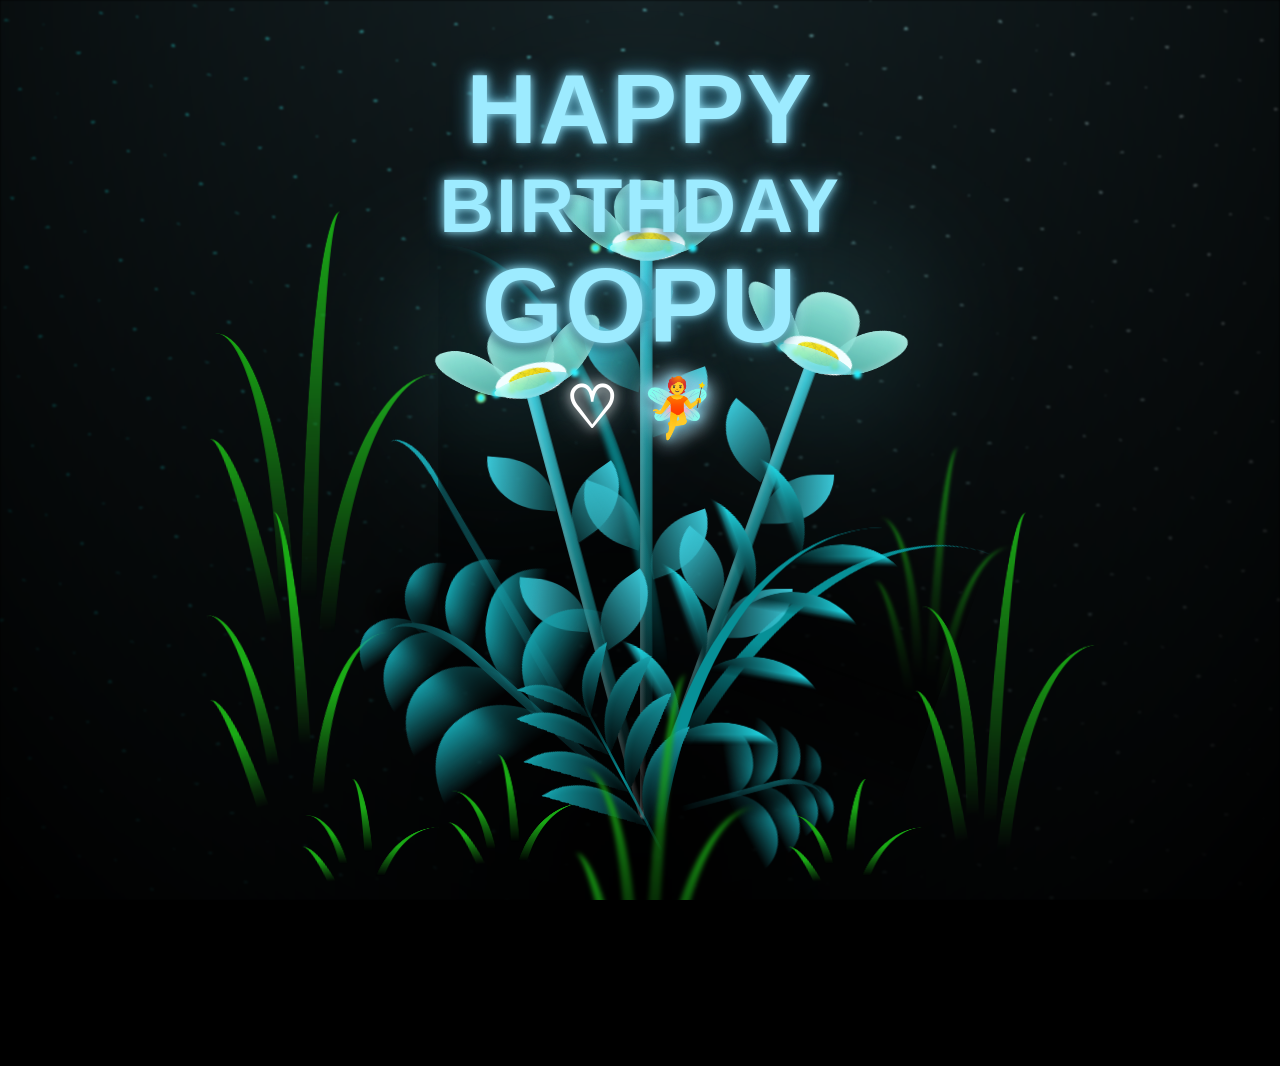
==== index.html @ df7bc4e9 "Rename index_flower_then_text_with_music.html to index.html" ====
<!DOCTYPE html>
<html lang="en" >
<head>
  <meta charset="UTF-8">
  <title>CSS Blossoming Flowers | @code_zenith.ai</title>
  <link rel="stylesheet" href="./style.css">

<style>
html,body{margin:0;width:100%;height:100%;overflow:hidden;}
body{overscroll-behavior:none;}
.birthday-message{position:absolute;top:7vh;left:0;z-index:20;width:100%;text-align:center;pointer-events:none;font-family:Arial,Helvetica,sans-serif;font-weight:900;letter-spacing:2px;color:#9DEBFF;text-shadow:0 0 8px rgba(157,235,255,.95),0 0 20px rgba(90,210,255,.72),0 4px 12px rgba(0,0,0,.9)}
.birthday-line{margin:0;line-height:.95;opacity:0;position:relative;top:0;will-change:transform,top;}
.birthday-line.happy{font-size:clamp(48px,15vw,98px);transform:translateX(-120vw);animation:happyFromLeft 2.8s cubic-bezier(.25,.7,.25,1) 9s forwards,softWave 5.2s ease-in-out 12s infinite}
.birthday-line.bday{font-size:clamp(36px,11.5vw,76px);margin-top:14px;transform:translateX(120vw);animation:bdayFromRight 2.8s cubic-bezier(.25,.7,.25,1) 9.7s forwards,softWave 5.5s ease-in-out 12.7s infinite}
.birthday-line.gopu{font-size:clamp(50px,16vw,105px);margin-top:14px;transform:translateY(-120vh);animation:gopuFromTop 2.9s cubic-bezier(.25,.7,.25,1) 10.4s forwards,softWave 5s ease-in-out 13.4s infinite}
.birthday-icons{margin-top:18px;display:flex;justify-content:center;align-items:center;gap:22px;font-size:clamp(34px,10vw,58px);opacity:0;animation:iconsIn 1.5s ease-out 13.4s forwards}
.birthday-heart{color:#fff;font-family:Arial,sans-serif;text-shadow:0 0 12px #fff,0 0 28px rgba(210,240,255,.9);animation:gentleFloat 2.5s ease-in-out 3.7s infinite}
.birthday-fairy{filter:drop-shadow(0 0 9px rgba(220,245,255,.9));animation:gentleFloat 2.8s ease-in-out 3.8s infinite reverse}
@keyframes happyFromLeft{0%{opacity:0;transform:translateX(-120vw)}100%{opacity:1;transform:translateX(0)}}
@keyframes bdayFromRight{0%{opacity:0;transform:translateX(120vw)}100%{opacity:1;transform:translateX(0)}}
@keyframes gopuFromTop{0%{opacity:0;transform:translateY(-120vh)}100%{opacity:1;transform:translateY(0)}}
@keyframes iconsIn{0%{opacity:0;transform:translateY(12px)}100%{opacity:1;transform:translateY(0)}}
@keyframes gentleFloat{0%,100%{transform:translateY(0)}50%{transform:translateY(-5px)}}
@keyframes softWave{0%,100%{top:0;transform:translateY(0) rotate(0deg)}25%{top:-2px;transform:translateY(-2px) rotate(-0.4deg)}50%{top:0;transform:translateY(1px) rotate(0.4deg)}75%{top:2px;transform:translateY(-1px) rotate(-0.25deg)}}
@media(max-height:700px){.birthday-message{top:4vh}}
</style>

</head>
<body class="not-loaded">

  <!-- Background music -->
  <audio id="bgMusic" src="./song.mp3" preload="auto"></audio>

  <!-- Animated birthday message -->
  <div class="birthday-message" aria-label="Happy Birthday Gopu">
    <div class="birthday-line happy">HAPPY</div>
    <div class="birthday-line bday">BIRTHDAY</div>
    <div class="birthday-line gopu">GOPU</div>
    <div class="birthday-icons">
      <span class="birthday-heart">♡</span>
      <span class="birthday-fairy">🧚</span>
    </div>
  </div>

  <div class="night"></div>
  <div class="flowers">
    <div class="flower flower--1">
      <div class="flower__leafs flower__leafs--1">
        <div class="flower__leaf flower__leaf--1"></div>
        <div class="flower__leaf flower__leaf--2"></div>
        <div class="flower__leaf flower__leaf--3"></div>
        <div class="flower__leaf flower__leaf--4"></div>
        <div class="flower__white-circle"></div>

        <div class="flower__light flower__light--1"></div>
        <div class="flower__light flower__light--2"></div>
        <div class="flower__light flower__light--3"></div>
        <div class="flower__light flower__light--4"></div>
        <div class="flower__light flower__light--5"></div>
        <div class="flower__light flower__light--6"></div>
        <div class="flower__light flower__light--7"></div>
        <div class="flower__light flower__light--8"></div>

      </div>
      <div class="flower__line">
        <div class="flower__line__leaf flower__line__leaf--1"></div>
        <div class="flower__line__leaf flower__line__leaf--2"></div>
        <div class="flower__line__leaf flower__line__leaf--3"></div>
        <div class="flower__line__leaf flower__line__leaf--4"></div>
        <div class="flower__line__leaf flower__line__leaf--5"></div>
        <div class="flower__line__leaf flower__line__leaf--6"></div>
      </div>
    </div>

    <div class="flower flower--2">
      <div class="flower__leafs flower__leafs--2">
        <div class="flower__leaf flower__leaf--1"></div>
        <div class="flower__leaf flower__leaf--2"></div>
        <div class="flower__leaf flower__leaf--3"></div>
        <div class="flower__leaf flower__leaf--4"></div>
        <div class="flower__white-circle"></div>

        <div class="flower__light flower__light--1"></div>
        <div class="flower__light flower__light--2"></div>
        <div class="flower__light flower__light--3"></div>
        <div class="flower__light flower__light--4"></div>
        <div class="flower__light flower__light--5"></div>
        <div class="flower__light flower__light--6"></div>
        <div class="flower__light flower__light--7"></div>
        <div class="flower__light flower__light--8"></div>

      </div>
      <div class="flower__line">
        <div class="flower__line__leaf flower__line__leaf--1"></div>
        <div class="flower__line__leaf flower__line__leaf--2"></div>
        <div class="flower__line__leaf flower__line__leaf--3"></div>
        <div class="flower__line__leaf flower__line__leaf--4"></div>
      </div>
    </div>

    <div class="flower flower--3">
      <div class="flower__leafs flower__leafs--3">
        <div class="flower__leaf flower__leaf--1"></div>
        <div class="flower__leaf flower__leaf--2"></div>
        <div class="flower__leaf flower__leaf--3"></div>
        <div class="flower__leaf flower__leaf--4"></div>
        <div class="flower__white-circle"></div>

        <div class="flower__light flower__light--1"></div>
        <div class="flower__light flower__light--2"></div>
        <div class="flower__light flower__light--3"></div>
        <div class="flower__light flower__light--4"></div>
        <div class="flower__light flower__light--5"></div>
        <div class="flower__light flower__light--6"></div>
        <div class="flower__light flower__light--7"></div>
        <div class="flower__light flower__light--8"></div>

      </div>
      <div class="flower__line">
        <div class="flower__line__leaf flower__line__leaf--1"></div>
        <div class="flower__line__leaf flower__line__leaf--2"></div>
        <div class="flower__line__leaf flower__line__leaf--3"></div>
        <div class="flower__line__leaf flower__line__leaf--4"></div>
      </div>
    </div>

    <div class="grow-ans" style="--d:1.2s">
      <div class="flower__g-long">
        <div class="flower__g-long__top"></div>
        <div class="flower__g-long__bottom"></div>
      </div>
    </div>

    <div class="growing-grass">
      <div class="flower__grass flower__grass--1">
        <div class="flower__grass--top"></div>
        <div class="flower__grass--bottom"></div>
        <div class="flower__grass__leaf flower__grass__leaf--1"></div>
        <div class="flower__grass__leaf flower__grass__leaf--2"></div>
        <div class="flower__grass__leaf flower__grass__leaf--3"></div>
        <div class="flower__grass__leaf flower__grass__leaf--4"></div>
        <div class="flower__grass__leaf flower__grass__leaf--5"></div>
        <div class="flower__grass__leaf flower__grass__leaf--6"></div>
        <div class="flower__grass__leaf flower__grass__leaf--7"></div>
        <div class="flower__grass__leaf flower__grass__leaf--8"></div>
        <div class="flower__grass__overlay"></div>
      </div>
    </div>

    <div class="growing-grass">
      <div class="flower__grass flower__grass--2">
        <div class="flower__grass--top"></div>
        <div class="flower__grass--bottom"></div>
        <div class="flower__grass__leaf flower__grass__leaf--1"></div>
        <div class="flower__grass__leaf flower__grass__leaf--2"></div>
        <div class="flower__grass__leaf flower__grass__leaf--3"></div>
        <div class="flower__grass__leaf flower__grass__leaf--4"></div>
        <div class="flower__grass__leaf flower__grass__leaf--5"></div>
        <div class="flower__grass__leaf flower__grass__leaf--6"></div>
        <div class="flower__grass__leaf flower__grass__leaf--7"></div>
        <div class="flower__grass__leaf flower__grass__leaf--8"></div>
        <div class="flower__grass__overlay"></div>
      </div>
    </div>

    <div class="grow-ans" style="--d:2.4s">
      <div class="flower__g-right flower__g-right--1">
        <div class="leaf"></div>
      </div>
    </div>

    <div class="grow-ans" style="--d:2.8s">
      <div class="flower__g-right flower__g-right--2">
        <div class="leaf"></div>
      </div>
    </div>

    <div class="grow-ans" style="--d:2.8s">
      <div class="flower__g-front">
        <div class="flower__g-front__leaf-wrapper flower__g-front__leaf-wrapper--1">
          <div class="flower__g-front__leaf"></div>
        </div>
        <div class="flower__g-front__leaf-wrapper flower__g-front__leaf-wrapper--2">
          <div class="flower__g-front__leaf"></div>
        </div>
        <div class="flower__g-front__leaf-wrapper flower__g-front__leaf-wrapper--3">
          <div class="flower__g-front__leaf"></div>
        </div>
        <div class="flower__g-front__leaf-wrapper flower__g-front__leaf-wrapper--4">
          <div class="flower__g-front__leaf"></div>
        </div>
        <div class="flower__g-front__leaf-wrapper flower__g-front__leaf-wrapper--5">
          <div class="flower__g-front__leaf"></div>
        </div>
        <div class="flower__g-front__leaf-wrapper flower__g-front__leaf-wrapper--6">
          <div class="flower__g-front__leaf"></div>
        </div>
        <div class="flower__g-front__leaf-wrapper flower__g-front__leaf-wrapper--7">
          <div class="flower__g-front__leaf"></div>
        </div>
        <div class="flower__g-front__leaf-wrapper flower__g-front__leaf-wrapper--8">
          <div class="flower__g-front__leaf"></div>
        </div>
        <div class="flower__g-front__line"></div>
      </div>
    </div>

    <div class="grow-ans" style="--d:3.2s">
      <div class="flower__g-fr">
        <div class="leaf"></div>
        <div class="flower__g-fr__leaf flower__g-fr__leaf--1"></div>
        <div class="flower__g-fr__leaf flower__g-fr__leaf--2"></div>
        <div class="flower__g-fr__leaf flower__g-fr__leaf--3"></div>
        <div class="flower__g-fr__leaf flower__g-fr__leaf--4"></div>
        <div class="flower__g-fr__leaf flower__g-fr__leaf--5"></div>
        <div class="flower__g-fr__leaf flower__g-fr__leaf--6"></div>
        <div class="flower__g-fr__leaf flower__g-fr__leaf--7"></div>
        <div class="flower__g-fr__leaf flower__g-fr__leaf--8"></div>
      </div>
    </div>

    <div class="long-g long-g--0">
      <div class="grow-ans" style="--d:3s">
        <div class="leaf leaf--0"></div>
      </div>
      <div class="grow-ans" style="--d:2.2s">
        <div class="leaf leaf--1"></div>
      </div>
      <div class="grow-ans" style="--d:3.4s">
        <div class="leaf leaf--2"></div>
      </div>
      <div class="grow-ans" style="--d:3.6s">
        <div class="leaf leaf--3"></div>
      </div>
    </div>

    <div class="long-g long-g--1">
      <div class="grow-ans" style="--d:3.6s">
        <div class="leaf leaf--0"></div>
      </div>
      <div class="grow-ans" style="--d:3.8s">
        <div class="leaf leaf--1"></div>
      </div>
      <div class="grow-ans" style="--d:4s">
        <div class="leaf leaf--2"></div>
      </div>
      <div class="grow-ans" style="--d:4.2s">
        <div class="leaf leaf--3"></div>
      </div>
    </div>

    <div class="long-g long-g--2">
      <div class="grow-ans" style="--d:4s">
        <div class="leaf leaf--0"></div>
      </div>
      <div class="grow-ans" style="--d:4.2s">
        <div class="leaf leaf--1"></div>
      </div>
      <div class="grow-ans" style="--d:4.4s">
        <div class="leaf leaf--2"></div>
      </div>
      <div class="grow-ans" style="--d:4.6s">
        <div class="leaf leaf--3"></div>
      </div>
    </div>

    <div class="long-g long-g--3">
      <div class="grow-ans" style="--d:4s">
        <div class="leaf leaf--0"></div>
      </div>
      <div class="grow-ans" style="--d:4.2s">
        <div class="leaf leaf--1"></div>
      </div>
      <div class="grow-ans" style="--d:3s">
        <div class="leaf leaf--2"></div>
      </div>
      <div class="grow-ans" style="--d:3.6s">
        <div class="leaf leaf--3"></div>
      </div>
    </div>

    <div class="long-g long-g--4">
      <div class="grow-ans" style="--d:4s">
        <div class="leaf leaf--0"></div>
      </div>
      <div class="grow-ans" style="--d:4.2s">
        <div class="leaf leaf--1"></div>
      </div>
      <div class="grow-ans" style="--d:3s">
        <div class="leaf leaf--2"></div>
      </div>
      <div class="grow-ans" style="--d:3.6s">
        <div class="leaf leaf--3"></div>
      </div>
    </div>

    <div class="long-g long-g--5">
      <div class="grow-ans" style="--d:4s">
        <div class="leaf leaf--0"></div>
      </div>
      <div class="grow-ans" style="--d:4.2s">
        <div class="leaf leaf--1"></div>
      </div>
      <div class="grow-ans" style="--d:3s">
        <div class="leaf leaf--2"></div>
      </div>
      <div class="grow-ans" style="--d:3.6s">
        <div class="leaf leaf--3"></div>
      </div>
    </div>

    <div class="long-g long-g--6">
      <div class="grow-ans" style="--d:4.2s">
        <div class="leaf leaf--0"></div>
      </div>
      <div class="grow-ans" style="--d:4.4s">
        <div class="leaf leaf--1"></div>
      </div>
      <div class="grow-ans" style="--d:4.6s">
        <div class="leaf leaf--2"></div>
      </div>
      <div class="grow-ans" style="--d:4.8s">
        <div class="leaf leaf--3"></div>
      </div>
    </div>

    <div class="long-g long-g--7">
      <div class="grow-ans" style="--d:3s">
        <div class="leaf leaf--0"></div>
      </div>
      <div class="grow-ans" style="--d:3.2s">
        <div class="leaf leaf--1"></div>
      </div>
      <div class="grow-ans" style="--d:3.5s">
        <div class="leaf leaf--2"></div>
      </div>
      <div class="grow-ans" style="--d:3.6s">
        <div class="leaf leaf--3"></div>
      </div>
    </div>
  </div>
  <script>
    // Start the song when the visitor first interacts with the page.
    // This works around browser autoplay restrictions.
    const bgMusic = document.getElementById("bgMusic");

    function startMusic() {
      bgMusic.play().catch(() => {});
      document.removeEventListener("click", startMusic);
      document.removeEventListener("touchstart", startMusic);
    }

    document.addEventListener("click", startMusic, { once: true });
    document.addEventListener("touchstart", startMusic, { once: true });
  </script>

  <script src="./script.js"></script>
</body>
</html>
---- style.css ----
*,
*::after,
*::before {
  padding: 0;
  margin: 0;
  box-sizing: border-box;
} 

:root {
  --dark-color: #000;
}

body {
  display: flex;
  align-items: flex-end;
  justify-content: center;
  min-height: 100vh;
  background-color: var(--dark-color);
  overflow: hidden;
  perspective: 1000px;
}

.night {
  position: fixed;
  left: 50%;
  top: 0;
  transform: translateX(-50%);
  width: 100%;
  height: 100%;
  filter: blur(0.1vmin);
  background-image: radial-gradient(ellipse at top, transparent 0%, var(--dark-color)), radial-gradient(ellipse at bottom, var(--dark-color), rgba(145, 233, 255, 0.2)), repeating-linear-gradient(220deg, black 0px, black 19px, transparent 19px, transparent 22px), repeating-linear-gradient(189deg, black 0px, black 19px, transparent 19px, transparent 22px), repeating-linear-gradient(148deg, black 0px, black 19px, transparent 19px, transparent 22px), linear-gradient(90deg, #00fffa, #f0f0f0);
}

.flowers {
  position: relative;
  transform: scale(0.9);
}

.flower {
  position: absolute;
  bottom: 10vmin;
  transform-origin: bottom center;
  z-index: 10;
  --fl-speed: 0.8s;
}
.flower--1 {
  animation: moving-flower-1 4s linear infinite;
}
.flower--1 .flower__line {
  height: 70vmin;
  animation-delay: 0.3s;
}
.flower--1 .flower__line__leaf--1 {
  animation: blooming-leaf-right var(--fl-speed) 1.6s backwards;
}
.flower--1 .flower__line__leaf--2 {
  animation: blooming-leaf-right var(--fl-speed) 1.4s backwards;
}
.flower--1 .flower__line__leaf--3 {
  animation: blooming-leaf-left var(--fl-speed) 1.2s backwards;
}
.flower--1 .flower__line__leaf--4 {
  animation: blooming-leaf-left var(--fl-speed) 1s backwards;
}
.flower--1 .flower__line__leaf--5 {
  animation: blooming-leaf-right var(--fl-speed) 1.8s backwards;
}
.flower--1 .flower__line__leaf--6 {
  animation: blooming-leaf-left var(--fl-speed) 2s backwards;
}
.flower--2 {
  left: 50%;
  transform: rotate(20deg);
  animation: moving-flower-2 4s linear infinite;
}
.flower--2 .flower__line {
  height: 60vmin;
  animation-delay: 0.6s;
}
.flower--2 .flower__line__leaf--1 {
  animation: blooming-leaf-right var(--fl-speed) 1.9s backwards;
}
.flower--2 .flower__line__leaf--2 {
  animation: blooming-leaf-right var(--fl-speed) 1.7s backwards;
}
.flower--2 .flower__line__leaf--3 {
  animation: blooming-leaf-left var(--fl-speed) 1.5s backwards;
}
.flower--2 .flower__line__leaf--4 {
  animation: blooming-leaf-left var(--fl-speed) 1.3s backwards;
}
.flower--3 {
  left: 50%;
  transform: rotate(-15deg);
  animation: moving-flower-3 4s linear infinite;
}
.flower--3 .flower__line {
  animation-delay: 0.9s;
}
.flower--3 .flower__line__leaf--1 {
  animation: blooming-leaf-right var(--fl-speed) 2.5s backwards;
}
.flower--3 .flower__line__leaf--2 {
  animation: blooming-leaf-right var(--fl-speed) 2.3s backwards;
}
.flower--3 .flower__line__leaf--3 {
  animation: blooming-leaf-left var(--fl-speed) 2.1s backwards;
}
.flower--3 .flower__line__leaf--4 {
  animation: blooming-leaf-left var(--fl-speed) 1.9s backwards;
}
.flower__leafs {
  position: relative;
  animation: blooming-flower 2s backwards;
}
.flower__leafs--1 {
  animation-delay: 1.1s;
}
.flower__leafs--2 {
  animation-delay: 1.4s;
}
.flower__leafs--3 {
  animation-delay: 1.7s;
}
.flower__leafs::after {
  content: "";
  position: absolute;
  left: 0;
  top: 0;
  transform: translate(-50%, -100%);
  width: 8vmin;
  height: 8vmin;
  background-color: #6bf0ff;
  filter: blur(10vmin);
}
.flower__leaf {
  position: absolute;
  bottom: 0;
  left: 50%;
  width: 8vmin;
  height: 11vmin;
  border-radius: 51% 49% 47% 53%/44% 45% 55% 69%;
  background-color: #a7ffee;
  background-image: linear-gradient(to top, #54b8aa, #a7ffee);
  transform-origin: bottom center;
  opacity: 0.9;
  box-shadow: inset 0 0 2vmin rgba(255, 255, 255, 0.5);
}
.flower__leaf--1 {
  transform: translate(-10%, 1%) rotateY(40deg) rotateX(-50deg);
}
.flower__leaf--2 {
  transform: translate(-50%, -4%) rotateX(40deg);
}
.flower__leaf--3 {
  transform: translate(-90%, 0%) rotateY(45deg) rotateX(50deg);
}
.flower__leaf--4 {
  width: 8vmin;
  height: 8vmin;
  transform-origin: bottom left;
  border-radius: 4vmin 10vmin 4vmin 4vmin;
  transform: translate(0%, 18%) rotateX(70deg) rotate(-43deg);
  background-image: linear-gradient(to top, #39c6d6, #a7ffee);
  z-index: 1;
  opacity: 0.8;
}
.flower__white-circle {
  position: absolute;
  left: -3.5vmin;
  top: -3vmin;
  width: 9vmin;
  height: 4vmin;
  border-radius: 50%;
  background-color: #fff;
}
.flower__white-circle::after {
  content: "";
  position: absolute;
  left: 50%;
  top: 45%;
  transform: translate(-50%, -50%);
  width: 60%;
  height: 60%;
  border-radius: inherit;
  background-image: repeating-linear-gradient(135deg, rgba(0, 0, 0, 0.03) 0px, rgba(0, 0, 0, 0.03) 1px, transparent 1px, transparent 12px), repeating-linear-gradient(45deg, rgba(0, 0, 0, 0.03) 0px, rgba(0, 0, 0, 0.03) 1px, transparent 1px, transparent 12px), repeating-linear-gradient(67.5deg, rgba(0, 0, 0, 0.03) 0px, rgba(0, 0, 0, 0.03) 1px, transparent 1px, transparent 12px), repeating-linear-gradient(135deg, rgba(0, 0, 0, 0.03) 0px, rgba(0, 0, 0, 0.03) 1px, transparent 1px, transparent 12px), repeating-linear-gradient(45deg, rgba(0, 0, 0, 0.03) 0px, rgba(0, 0, 0, 0.03) 1px, transparent 1px, transparent 12px), repeating-linear-gradient(112.5deg, rgba(0, 0, 0, 0.03) 0px, rgba(0, 0, 0, 0.03) 1px, transparent 1px, transparent 12px), repeating-linear-gradient(112.5deg, rgba(0, 0, 0, 0.03) 0px, rgba(0, 0, 0, 0.03) 1px, transparent 1px, transparent 12px), repeating-linear-gradient(45deg, rgba(0, 0, 0, 0.03) 0px, rgba(0, 0, 0, 0.03) 1px, transparent 1px, transparent 12px), repeating-linear-gradient(22.5deg, rgba(0, 0, 0, 0.03) 0px, rgba(0, 0, 0, 0.03) 1px, transparent 1px, transparent 12px), repeating-linear-gradient(45deg, rgba(0, 0, 0, 0.03) 0px, rgba(0, 0, 0, 0.03) 1px, transparent 1px, transparent 12px), repeating-linear-gradient(22.5deg, rgba(0, 0, 0, 0.03) 0px, rgba(0, 0, 0, 0.03) 1px, transparent 1px, transparent 12px), repeating-linear-gradient(135deg, rgba(0, 0, 0, 0.03) 0px, rgba(0, 0, 0, 0.03) 1px, transparent 1px, transparent 12px), repeating-linear-gradient(157.5deg, rgba(0, 0, 0, 0.03) 0px, rgba(0, 0, 0, 0.03) 1px, transparent 1px, transparent 12px), repeating-linear-gradient(67.5deg, rgba(0, 0, 0, 0.03) 0px, rgba(0, 0, 0, 0.03) 1px, transparent 1px, transparent 12px), repeating-linear-gradient(67.5deg, rgba(0, 0, 0, 0.03) 0px, rgba(0, 0, 0, 0.03) 1px, transparent 1px, transparent 12px), linear-gradient(90deg, #ffeb12, #ffce00);
}
.flower__line {
  height: 55vmin;
  width: 1.5vmin;
  background-image: linear-gradient(to left, rgba(0, 0, 0, 0.2), transparent, rgba(255, 255, 255, 0.2)), linear-gradient(to top, transparent 10%, #14757a, #39c6d6);
  box-shadow: inset 0 0 2px rgba(0, 0, 0, 0.5);
  animation: grow-flower-tree 4s backwards;
}
.flower__line__leaf {
  --w: 7vmin;
  --h: calc(var(--w) + 2vmin);
  position: absolute;
  top: 20%;
  left: 90%;
  width: var(--w);
  height: var(--h);
  border-top-right-radius: var(--h);
  border-bottom-left-radius: var(--h);
  background-image: linear-gradient(to top, rgba(20, 117, 122, 0.4), #39c6d6);
}
.flower__line__leaf--1 {
  transform: rotate(70deg) rotateY(30deg);
}
.flower__line__leaf--2 {
  top: 45%;
  transform: rotate(70deg) rotateY(30deg);
}
.flower__line__leaf--3, .flower__line__leaf--4, .flower__line__leaf--6 {
  border-top-right-radius: 0;
  border-bottom-left-radius: 0;
  border-top-left-radius: var(--h);
  border-bottom-right-radius: var(--h);
  left: -460%;
  top: 12%;
  transform: rotate(-70deg) rotateY(30deg);
}
.flower__line__leaf--4 {
  top: 40%;
}
.flower__line__leaf--5 {
  top: 0;
  transform-origin: left;
  transform: rotate(70deg) rotateY(30deg) scale(0.6);
}
.flower__line__leaf--6 {
  top: -2%;
  left: -450%;
  transform-origin: right;
  transform: rotate(-70deg) rotateY(30deg) scale(0.6);
}
.flower__light {
  position: absolute;
  bottom: 0vmin;
  width: 1vmin;
  height: 1vmin;
  background-color: #fffb00;
  border-radius: 50%;
  filter: blur(0.2vmin);
  animation: light-ans 4s linear infinite backwards;
}
.flower__light:nth-child(odd) {
  background-color: #23f0ff;
}
.flower__light--1 {
  left: -2vmin;
  animation-delay: 1s;
}
.flower__light--2 {
  left: 3vmin;
  animation-delay: 0.5s;
}
.flower__light--3 {
  left: -6vmin;
  animation-delay: 0.3s;
}
.flower__light--4 {
  left: 6vmin;
  animation-delay: 0.9s;
}
.flower__light--5 {
  left: -1vmin;
  animation-delay: 1.5s;
}
.flower__light--6 {
  left: -4vmin;
  animation-delay: 3s;
}
.flower__light--7 {
  left: 3vmin;
  animation-delay: 2s;
}
.flower__light--8 {
  left: -6vmin;
  animation-delay: 3.5s;
}
.flower__grass {
  --c: #159faa;
  --line-w: 1.5vmin;
  position: absolute;
  bottom: 12vmin;
  left: -7vmin;
  display: flex;
  flex-direction: column;
  align-items: flex-end;
  z-index: 20;
  transform-origin: bottom center;
  transform: rotate(-48deg) rotateY(40deg);
}
.flower__grass--1 {
  animation: moving-grass 2s linear infinite;
}
.flower__grass--2 {
  left: 2vmin;
  bottom: 10vmin;
  transform: scale(0.5) rotate(75deg) rotateX(10deg) rotateY(-200deg);
  opacity: 0.8;
  z-index: 0;
  animation: moving-grass--2 1.5s linear infinite;
}
.flower__grass--top {
  width: 7vmin;
  height: 10vmin;
  border-top-right-radius: 100%;
  border-right: var(--line-w) solid var(--c);
  transform-origin: bottom center;
  transform: rotate(-2deg);
}
.flower__grass--bottom {
  margin-top: -2px;
  width: var(--line-w);
  height: 25vmin;
  background-image: linear-gradient(to top, transparent, var(--c));
}
.flower__grass__leaf {
  --size: 10vmin;
  position: absolute;
  width: calc(var(--size) * 2.1);
  height: var(--size);
  border-top-left-radius: var(--size);
  border-top-right-radius: var(--size);
  background-image: linear-gradient(to top, transparent, transparent 30%, var(--c));
  z-index: 100;
}
.flower__grass__leaf--1 {
  top: -6%;
  left: 30%;
  --size: 6vmin;
  transform: rotate(-20deg);
  animation: growing-grass-ans--1 2s 2.6s backwards;
}
@keyframes growing-grass-ans--1 {
  0% {
    transform-origin: bottom left;
    transform: rotate(-20deg) scale(0);
  }
}
.flower__grass__leaf--2 {
  top: -5%;
  left: -110%;
  --size: 6vmin;
  transform: rotate(10deg);
  animation: growing-grass-ans--2 2s 2.4s linear backwards;
}
@keyframes growing-grass-ans--2 {
  0% {
    transform-origin: bottom right;
    transform: rotate(10deg) scale(0);
  }
}
.flower__grass__leaf--3 {
  top: 5%;
  left: 60%;
  --size: 8vmin;
  transform: rotate(-18deg) rotateX(-20deg);
  animation: growing-grass-ans--3 2s 2.2s linear backwards;
}
@keyframes growing-grass-ans--3 {
  0% {
    transform-origin: bottom left;
    transform: rotate(-18deg) rotateX(-20deg) scale(0);
  }
}
.flower__grass__leaf--4 {
  top: 6%;
  left: -135%;
  --size: 8vmin;
  transform: rotate(2deg);
  animation: growing-grass-ans--4 2s 2s linear backwards;
}
@keyframes growing-grass-ans--4 {
  0% {
    transform-origin: bottom right;
    transform: rotate(2deg) scale(0);
  }
}
.flower__grass__leaf--5 {
  top: 20%;
  left: 60%;
  --size: 10vmin;
  transform: rotate(-24deg) rotateX(-20deg);
  animation: growing-grass-ans--5 2s 1.8s linear backwards;
}
@keyframes growing-grass-ans--5 {
  0% {
    transform-origin: bottom left;
    transform: rotate(-24deg) rotateX(-20deg) scale(0);
  }
}
.flower__grass__leaf--6 {
  top: 22%;
  left: -180%;
  --size: 10vmin;
  transform: rotate(10deg);
  animation: growing-grass-ans--6 2s 1.6s linear backwards;
}
@keyframes growing-grass-ans--6 {
  0% {
    transform-origin: bottom right;
    transform: rotate(10deg) scale(0);
  }
}
.flower__grass__leaf--7 {
  top: 39%;
  left: 70%;
  --size: 10vmin;
  transform: rotate(-10deg);
  animation: growing-grass-ans--7 2s 1.4s linear backwards;
}
@keyframes growing-grass-ans--7 {
  0% {
    transform-origin: bottom left;
    transform: rotate(-10deg) scale(0);
  }
}
.flower__grass__leaf--8 {
  top: 40%;
  left: -215%;
  --size: 11vmin;
  transform: rotate(10deg);
  animation: growing-grass-ans--8 2s 1.2s linear backwards;
}
@keyframes growing-grass-ans--8 {
  0% {
    transform-origin: bottom right;
    transform: rotate(10deg) scale(0);
  }
}
.flower__grass__overlay {
  position: absolute;
  top: -10%;
  right: 0%;
  width: 100%;
  height: 100%;
  background-color: rgba(0, 0, 0, 0.6);
  filter: blur(1.5vmin);
  z-index: 100;
}
.flower__g-long {
  --w: 2vmin;
  --h: 6vmin;
  --c: #159faa;
  position: absolute;
  bottom: 10vmin;
  left: -3vmin;
  transform-origin: bottom center;
  transform: rotate(-30deg) rotateY(-20deg);
  display: flex;
  flex-direction: column;
  align-items: flex-end;
  animation: flower-g-long-ans 3s linear infinite;
}
@keyframes flower-g-long-ans {
  0%, 100% {
    transform: rotate(-30deg) rotateY(-20deg);
  }
  50% {
    transform: rotate(-32deg) rotateY(-20deg);
  }
}
.flower__g-long__top {
  top: calc(var(--h) * -1);
  width: calc(var(--w) + 1vmin);
  height: var(--h);
  border-top-right-radius: 100%;
  border-right: 0.7vmin solid var(--c);
  transform: translate(-0.7vmin, 1vmin);
}
.flower__g-long__bottom {
  width: var(--w);
  height: 50vmin;
  transform-origin: bottom center;
  background-image: linear-gradient(to top, transparent 30%, var(--c));
  box-shadow: inset 0 0 2px rgba(0, 0, 0, 0.5);
  clip-path: polygon(35% 0, 65% 1%, 100% 100%, 0% 100%);
}
.flower__g-right {
  position: absolute;
  bottom: 6vmin;
  left: -2vmin;
  transform-origin: bottom left;
  transform: rotate(20deg);
}
.flower__g-right .leaf {
  width: 30vmin;
  height: 50vmin;
  border-top-left-radius: 100%;
  border-left: 2vmin solid #079097;
  background-image: linear-gradient(to bottom, transparent, var(--dark-color) 60%);
  -webkit-mask-image: linear-gradient(to top, transparent 30%, #079097 60%);
}
.flower__g-right--1 {
  animation: flower-g-right-ans 2.5s linear infinite;
}
.flower__g-right--2 {
  left: 5vmin;
  transform: rotateY(-180deg);
  animation: flower-g-right-ans--2 3s linear infinite;
}
.flower__g-right--2 .leaf {
  height: 75vmin;
  filter: blur(0.3vmin);
  opacity: 0.8;
}
@keyframes flower-g-right-ans {
  0%, 100% {
    transform: rotate(20deg);
  }
  50% {
    transform: rotate(24deg) rotateX(-20deg);
  }
}
@keyframes flower-g-right-ans--2 {
  0%, 100% {
    transform: rotateY(-180deg) rotate(0deg) rotateX(-20deg);
  }
  50% {
    transform: rotateY(-180deg) rotate(6deg) rotateX(-20deg);
  }
}
.flower__g-front {
  position: absolute;
  bottom: 6vmin;
  left: 2.5vmin;
  z-index: 100;
  transform-origin: bottom center;
  transform: rotate(-28deg) rotateY(30deg) scale(1.04);
  animation: flower__g-front-ans 2s linear infinite;
}
@keyframes flower__g-front-ans {
  0%, 100% {
    transform: rotate(-28deg) rotateY(30deg) scale(1.04);
  }
  50% {
    transform: rotate(-35deg) rotateY(40deg) scale(1.04);
  }
}
.flower__g-front__line {
  width: 0.3vmin;
  height: 20vmin;
  background-image: linear-gradient(to top, transparent, #079097, transparent 100%);
  position: relative;
}
.flower__g-front__leaf-wrapper {
  position: absolute;
  top: 0;
  left: 0;
  transform-origin: bottom left;
  transform: rotate(10deg);
}
.flower__g-front__leaf-wrapper:nth-child(even) {
  left: 0vmin;
  transform: rotateY(-180deg) rotate(5deg);
  animation: flower__g-front__leaf-left-ans 1s ease-in backwards;
}
.flower__g-front__leaf-wrapper:nth-child(odd) {
  animation: flower__g-front__leaf-ans 1s ease-in backwards;
}
.flower__g-front__leaf-wrapper--1 {
  top: -8vmin;
  transform: scale(0.7);
  animation: flower__g-front__leaf-ans 1s 5.5s ease-in backwards !important;
}
.flower__g-front__leaf-wrapper--2 {
  top: -8vmin;
  transform: rotateY(-180deg) scale(0.7) !important;
  animation: flower__g-front__leaf-left-ans-2 1s 4.6s ease-in backwards !important;
}
.flower__g-front__leaf-wrapper--3 {
  top: -3vmin;
  animation: flower__g-front__leaf-ans 1s 4.6s ease-in backwards;
}
.flower__g-front__leaf-wrapper--4 {
  top: -3vmin;
  transform: rotateY(-180deg) scale(0.9) !important;
  animation: flower__g-front__leaf-left-ans-2 1s 4.6s ease-in backwards !important;
}
@keyframes flower__g-front__leaf-left-ans-2 {
  0% {
    transform: rotateY(-180deg) scale(0);
  }
}
.flower__g-front__leaf-wrapper--5, .flower__g-front__leaf-wrapper--6 {
  top: 2vmin;
}
.flower__g-front__leaf-wrapper--7, .flower__g-front__leaf-wrapper--8 {
  top: 6.5vmin;
}
.flower__g-front__leaf-wrapper--2 {
  animation-delay: 5.2s !important;
}
.flower__g-front__leaf-wrapper--3 {
  animation-delay: 4.9s !important;
}
.flower__g-front__leaf-wrapper--5 {
  animation-delay: 4.3s !important;
}
.flower__g-front__leaf-wrapper--6 {
  animation-delay: 4.1s !important;
}
.flower__g-front__leaf-wrapper--7 {
  animation-delay: 3.8s !important;
}
.flower__g-front__leaf-wrapper--8 {
  animation-delay: 3.5s !important;
}
@keyframes flower__g-front__leaf-ans {
  0% {
    transform: rotate(10deg) scale(0);
  }
}
@keyframes flower__g-front__leaf-left-ans {
  0% {
    transform: rotateY(-180deg) rotate(5deg) scale(0);
  }
}
.flower__g-front__leaf {
  width: 10vmin;
  height: 10vmin;
  border-radius: 100% 0% 0% 100%/100% 100% 0% 0%;
  box-shadow: inset 0 2px 1vmin rgba(44, 238, 252, 0.2);
  background-image: linear-gradient(to bottom left, transparent, var(--dark-color)), linear-gradient(to bottom right, #159faa 50%, transparent 50%, transparent);
  -webkit-mask-image: linear-gradient(to bottom right, #159faa 50%, transparent 50%, transparent);
  mask-image: linear-gradient(to bottom right, #159faa 50%, transparent 50%, transparent);
}
.flower__g-fr {
  position: absolute;
  bottom: -4vmin;
  left: vmin;
  transform-origin: bottom left;
  z-index: 10;
  animation: flower__g-fr-ans 2s linear infinite;
}
@keyframes flower__g-fr-ans {
  0%, 100% {
    transform: rotate(2deg);
  }
  50% {
    transform: rotate(4deg);
  }
}
.flower__g-fr .leaf {
  width: 30vmin;
  height: 50vmin;
  border-top-left-radius: 100%;
  border-left: 2vmin solid #079097;
  -webkit-mask-image: linear-gradient(to top, transparent 25%, #079097 50%);
  position: relative;
  z-index: 1;
}
.flower__g-fr__leaf {
  position: absolute;
  top: 0;
  left: 0;
  width: 10vmin;
  height: 10vmin;
  border-radius: 100% 0% 0% 100%/100% 100% 0% 0%;
  box-shadow: inset 0 2px 1vmin rgba(44, 238, 252, 0.2);
  background-image: linear-gradient(to bottom left, transparent, var(--dark-color) 98%), linear-gradient(to bottom right, #23f0ff 45%, transparent 50%, transparent);
  -webkit-mask-image: linear-gradient(135deg, #159faa 40%, transparent 50%, transparent);
}
.flower__g-fr__leaf--1 {
  left: 20vmin;
  transform: rotate(45deg);
  animation: flower__g-fr-leaft-ans-1 0.5s 5.2s linear backwards;
}
@keyframes flower__g-fr-leaft-ans-1 {
  0% {
    transform-origin: left;
    transform: rotate(45deg) scale(0);
  }
}
.flower__g-fr__leaf--2 {
  left: 12vmin;
  top: -7vmin;
  transform: rotate(25deg) rotateY(-180deg);
  animation: flower__g-fr-leaft-ans-6 0.5s 5s linear backwards;
}
.flower__g-fr__leaf--3 {
  left: 15vmin;
  top: 6vmin;
  transform: rotate(55deg);
  animation: flower__g-fr-leaft-ans-5 0.5s 4.8s linear backwards;
}
.flower__g-fr__leaf--4 {
  left: 6vmin;
  top: -2vmin;
  transform: rotate(25deg) rotateY(-180deg);
  animation: flower__g-fr-leaft-ans-6 0.5s 4.6s linear backwards;
}
.flower__g-fr__leaf--5 {
  left: 10vmin;
  top: 14vmin;
  transform: rotate(55deg);
  animation: flower__g-fr-leaft-ans-5 0.5s 4.4s linear backwards;
}
@keyframes flower__g-fr-leaft-ans-5 {
  0% {
    transform-origin: left;
    transform: rotate(55deg) scale(0);
  }
}
.flower__g-fr__leaf--6 {
  left: 0vmin;
  top: 6vmin;
  transform: rotate(25deg) rotateY(-180deg);
  animation: flower__g-fr-leaft-ans-6 0.5s 4.2s linear backwards;
}
@keyframes flower__g-fr-leaft-ans-6 {
  0% {
    transform-origin: right;
    transform: rotate(25deg) rotateY(-180deg) scale(0);
  }
}
.flower__g-fr__leaf--7 {
  left: 5vmin;
  top: 22vmin;
  transform: rotate(45deg);
  animation: flower__g-fr-leaft-ans-7 0.5s 4s linear backwards;
}
@keyframes flower__g-fr-leaft-ans-7 {
  0% {
    transform-origin: left;
    transform: rotate(45deg) scale(0);
  }
}
.flower__g-fr__leaf--8 {
  left: -4vmin;
  top: 15vmin;
  transform: rotate(15deg) rotateY(-180deg);
  animation: flower__g-fr-leaft-ans-8 0.5s 3.8s linear backwards;
}
@keyframes flower__g-fr-leaft-ans-8 {
  0% {
    transform-origin: right;
    transform: rotate(15deg) rotateY(-180deg) scale(0);
  }
}

.long-g {
  position: absolute;
  bottom: 25vmin;
  left: -42vmin;
  transform-origin: bottom left;
}
.long-g--1 {
  bottom: 0vmin;
  transform: scale(0.8) rotate(-5deg);
}
.long-g--1 .leaf {
  -webkit-mask-image: linear-gradient(to top, transparent 40%, #079097 80%) !important;
}
.long-g--1 .leaf--1 {
  --w: 5vmin;
  --h: 60vmin;
  left: -2vmin;
  transform: rotate(3deg) rotateY(-180deg);
}
.long-g--2, .long-g--3 {
  bottom: -3vmin;
  left: -35vmin;
  transform-origin: center;
  transform: scale(0.6) rotateX(60deg);
}
.long-g--2 .leaf, .long-g--3 .leaf {
  -webkit-mask-image: linear-gradient(to top, transparent 50%, #079097 80%) !important;
}
.long-g--2 .leaf--1, .long-g--3 .leaf--1 {
  left: -1vmin;
  transform: rotateY(-180deg);
}
.long-g--3 {
  left: -17vmin;
  bottom: 0vmin;
}
.long-g--3 .leaf {
  -webkit-mask-image: linear-gradient(to top, transparent 40%, #079097 80%) !important;
}
.long-g--4 {
  left: 25vmin;
  bottom: -3vmin;
  transform-origin: center;
  transform: scale(0.6) rotateX(60deg);
}
.long-g--4 .leaf {
  -webkit-mask-image: linear-gradient(to top, transparent 50%, #079097 80%) !important;
}
.long-g--5 {
  left: 42vmin;
  bottom: 0vmin;
  transform: scale(0.8) rotate(2deg);
}
.long-g--6 {
  left: 0vmin;
  bottom: -20vmin;
  z-index: 100;
  filter: blur(0.3vmin);
  transform: scale(0.8) rotate(2deg);
}
.long-g--7 {
  left: 35vmin;
  bottom: 20vmin;
  z-index: -1;
  filter: blur(0.3vmin);
  transform: scale(0.6) rotate(2deg);
  opacity: 0.7;
}
.long-g .leaf {
  --w: 15vmin;
  --h: 40vmin;
  --c: #1aaa15;
  position: absolute;
  bottom: 0;
  width: var(--w);
  height: var(--h);
  border-top-left-radius: 100%;
  border-left: 2vmin solid var(--c);
  -webkit-mask-image: linear-gradient(to top, transparent 20%, var(--dark-color));
  transform-origin: bottom center;
}
.long-g .leaf--0 {
  left: 2vmin;
  animation: leaf-ans-1 4s linear infinite;
}
.long-g .leaf--1 {
  --w: 5vmin;
  --h: 60vmin;
  animation: leaf-ans-1 4s linear infinite;
}
.long-g .leaf--2 {
  --w: 10vmin;
  --h: 40vmin;
  left: -0.5vmin;
  bottom: 5vmin;
  transform-origin: bottom left;
  transform: rotateY(-180deg);
  animation: leaf-ans-2 3s linear infinite;
}
.long-g .leaf--3 {
  --w: 5vmin;
  --h: 30vmin;
  left: -1vmin;
  bottom: 3.2vmin;
  transform-origin: bottom left;
  transform: rotate(-10deg) rotateY(-180deg);
  animation: leaf-ans-3 3s linear infinite;
}

@keyframes leaf-ans-1 {
  0%, 100% {
    transform: rotate(-5deg) scale(1);
  }
  50% {
    transform: rotate(5deg) scale(1.1);
  }
}
@keyframes leaf-ans-2 {
  0%, 100% {
    transform: rotateY(-180deg) rotate(5deg);
  }
  50% {
    transform: rotateY(-180deg) rotate(0deg) scale(1.1);
  }
}
@keyframes leaf-ans-3 {
  0%, 100% {
    transform: rotate(-10deg) rotateY(-180deg);
  }
  50% {
    transform: rotate(-20deg) rotateY(-180deg);
  }
}
.grow-ans {
  animation: grow-ans 2s var(--d) backwards;
}

@keyframes grow-ans {
  0% {
    transform: scale(0);
    opacity: 0;
  }
}
@keyframes light-ans {
  0% {
    opacity: 0;
    transform: translateY(0vmin);
  }
  25% {
    opacity: 1;
    transform: translateY(-5vmin) translateX(-2vmin);
  }
  50% {
    opacity: 1;
    transform: translateY(-15vmin) translateX(2vmin);
    filter: blur(0.2vmin);
  }
  75% {
    transform: translateY(-20vmin) translateX(-2vmin);
    filter: blur(0.2vmin);
  }
  100% {
    transform: translateY(-30vmin);
    opacity: 0;
    filter: blur(1vmin);
  }
}
@keyframes moving-flower-1 {
  0%, 100% {
    transform: rotate(2deg);
  }
  50% {
    transform: rotate(-2deg);
  }
}
@keyframes moving-flower-2 {
  0%, 100% {
    transform: rotate(18deg);
  }
  50% {
    transform: rotate(14deg);
  }
}
@keyframes moving-flower-3 {
  0%, 100% {
    transform: rotate(-18deg);
  }
  50% {
    transform: rotate(-20deg) rotateY(-10deg);
  }
}
@keyframes blooming-leaf-right {
  0% {
    transform-origin: left;
    transform: rotate(70deg) rotateY(30deg) scale(0);
  }
}
@keyframes blooming-leaf-left {
  0% {
    transform-origin: right;
    transform: rotate(-70deg) rotateY(30deg) scale(0);
  }
}
@keyframes grow-flower-tree {
  0% {
    height: 0;
    border-radius: 1vmin;
  }
}
@keyframes blooming-flower {
  0% {
    transform: scale(0);
  }
}
@keyframes moving-grass {
  0%, 100% {
    transform: rotate(-48deg) rotateY(40deg);
  }
  50% {
    transform: rotate(-50deg) rotateY(40deg);
  }
}
@keyframes moving-grass--2 {
  0%, 100% {
    transform: scale(0.5) rotate(75deg) rotateX(10deg) rotateY(-200deg);
  }
  50% {
    transform: scale(0.5) rotate(79deg) rotateX(10deg) rotateY(-200deg);
  }
}
.growing-grass {
  animation: growing-grass-ans 1s 2s backwards;
}

@keyframes growing-grass-ans {
  0% {
    transform: scale(0);
  }
}
.not-loaded * {
  animation-play-state: paused !important;
}
.title {
  left: 50% !important;
  top: 20% !important;
  transform: translateX(-50%) !important;
}
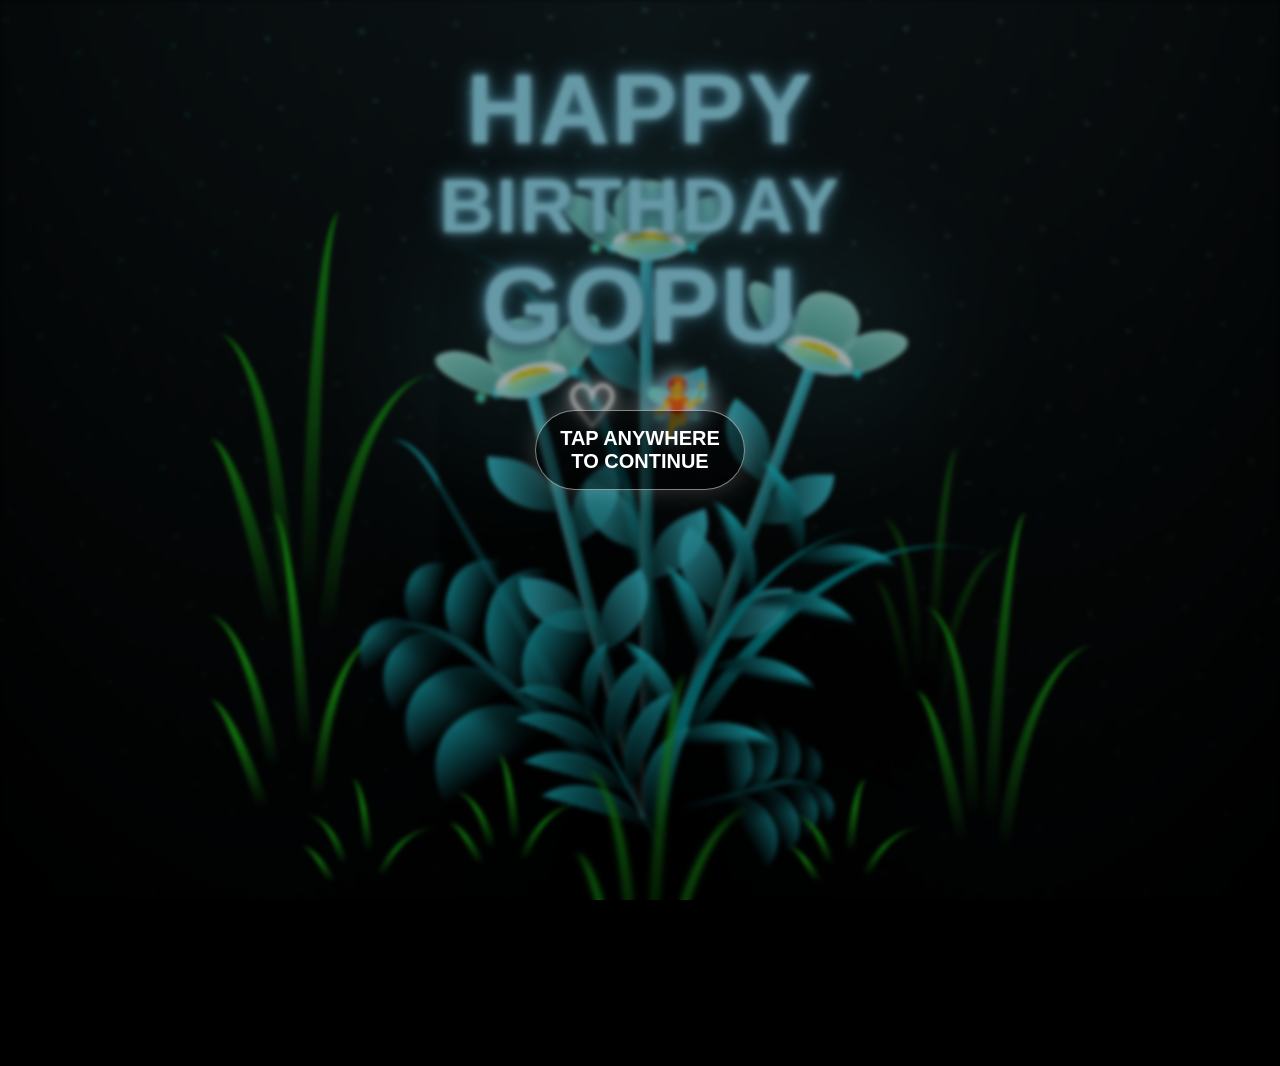
==== commit 491f8d85: "Rename Index.html to index.html" ====
--- a/index.html
+++ b/index.html
@@ -8,6 +8,9 @@
 <style>
 html,body{margin:0;width:100%;height:100%;overflow:hidden;}
 body{overscroll-behavior:none;}
+body.waiting-for-music *{animation-play-state:paused !important;}
+#musicStart{position:fixed;inset:0;z-index:9999;display:flex;align-items:center;justify-content:center;background:rgba(0,0,0,.35);backdrop-filter:blur(2px);color:white;font-family:Arial,sans-serif;font-size:20px;font-weight:700;text-align:center;}
+#musicStart span{padding:16px 24px;border:1px solid rgba(255,255,255,.5);border-radius:40px;background:rgba(0,0,0,.45);box-shadow:0 0 25px rgba(255,255,255,.2);}
 .birthday-message{position:absolute;top:7vh;left:0;z-index:20;width:100%;text-align:center;pointer-events:none;font-family:Arial,Helvetica,sans-serif;font-weight:900;letter-spacing:2px;color:#9DEBFF;text-shadow:0 0 8px rgba(157,235,255,.95),0 0 20px rgba(90,210,255,.72),0 4px 12px rgba(0,0,0,.9)}
 .birthday-line{margin:0;line-height:.95;opacity:0;position:relative;top:0;will-change:transform,top;}
 .birthday-line.happy{font-size:clamp(48px,15vw,98px);transform:translateX(-120vw);animation:happyFromLeft 2.8s cubic-bezier(.25,.7,.25,1) 9s forwards,softWave 5.2s ease-in-out 12s infinite}
@@ -26,7 +29,8 @@
 </style>
 
 </head>
-<body class="not-loaded">
+<body class="not-loaded waiting-for-music">
+  <div id="musicStart"><span>TAP ANYWHERE<br>TO CONTINUE</span></div>
 
   <!-- Background music -->
   <audio id="bgMusic" src="./song.mp3" preload="auto"></audio>
@@ -340,18 +344,22 @@
     </div>
   </div>
   <script>
-    // Start the song when the visitor first interacts with the page.
-    // This works around browser autoplay restrictions.
     const bgMusic = document.getElementById("bgMusic");
-
-    function startMusic() {
-      bgMusic.play().catch(() => {});
-      document.removeEventListener("click", startMusic);
-      document.removeEventListener("touchstart", startMusic);
+    const musicStart = document.getElementById("musicStart");
+
+    async function startExperience() {
+      try {
+        await bgMusic.play();
+        document.body.classList.remove("waiting-for-music");
+        musicStart.remove();
+      } catch (error) {
+        console.log("Audio could not start:", error);
+      }
     }
 
-    document.addEventListener("click", startMusic, { once: true });
-    document.addEventListener("touchstart", startMusic, { once: true });
+    musicStart.addEventListener("click", startExperience);
+    document.addEventListener("pointerdown", startExperience, { once: true });
+    musicStart.addEventListener("touchstart", startExperience, { once: true });
   </script>
 
   <script src="./script.js"></script>
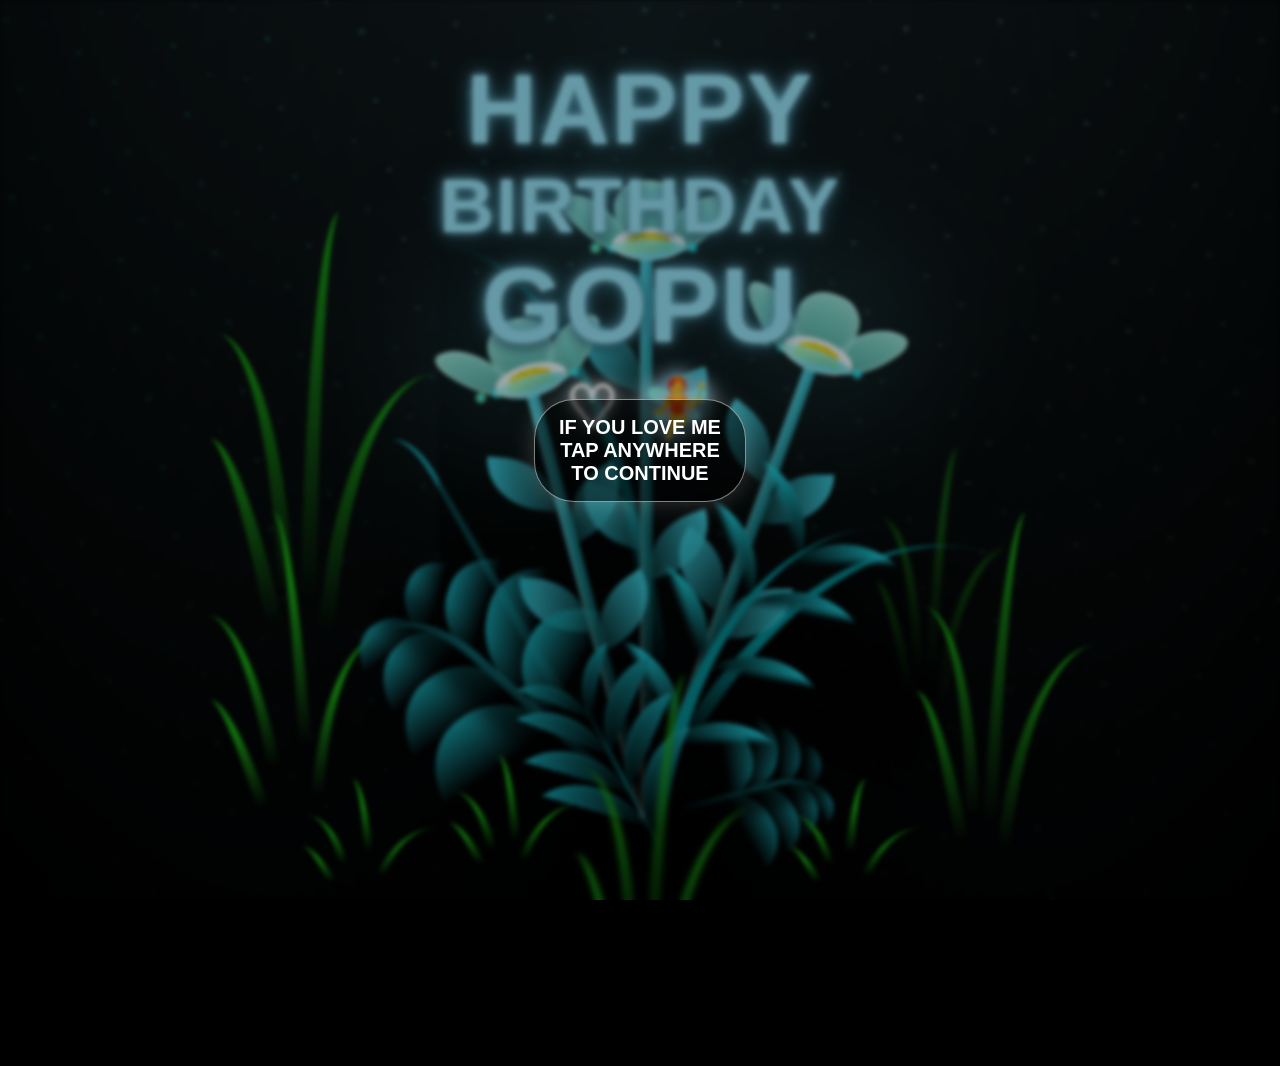
==== commit 06b12d1e: "Update music start message and enable looping" ====
--- a/index.html
+++ b/index.html
@@ -30,10 +30,10 @@
 
 </head>
 <body class="not-loaded waiting-for-music">
-  <div id="musicStart"><span>TAP ANYWHERE<br>TO CONTINUE</span></div>
+  <div id="musicStart"><span> IF YOU LOVE ME <br>TAP ANYWHERE<br>TO CONTINUE</span></div>
 
   <!-- Background music -->
-  <audio id="bgMusic" src="./song.mp3" preload="auto"></audio>
+  <audio id="bgMusic" src="./song.mp3" preload="auto" loop></audio>
 
   <!-- Animated birthday message -->
   <div class="birthday-message" aria-label="Happy Birthday Gopu">
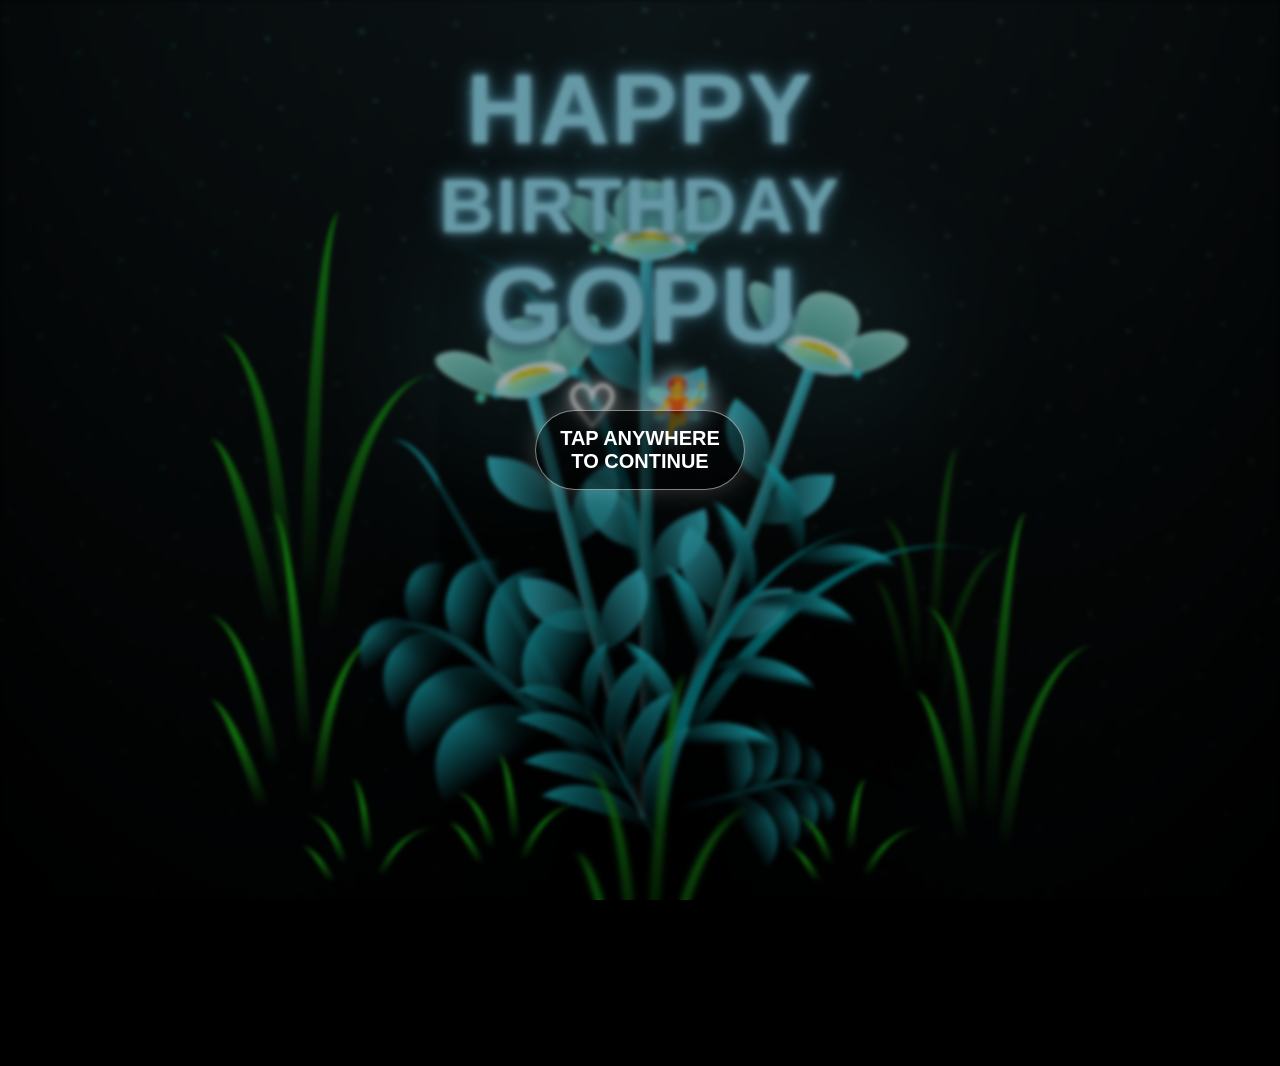
==== commit f8a197d5: "Update index.html" ====
--- a/index.html
+++ b/index.html
@@ -30,7 +30,7 @@
 
 </head>
 <body class="not-loaded waiting-for-music">
-  <div id="musicStart"><span> IF YOU LOVE ME <br>TAP ANYWHERE<br>TO CONTINUE</span></div>
+  <div id="musicStart"><span> TAP ANYWHERE<br>TO CONTINUE</span></div>
 
   <!-- Background music -->
   <audio id="bgMusic" src="./song.mp3" preload="auto" loop></audio>
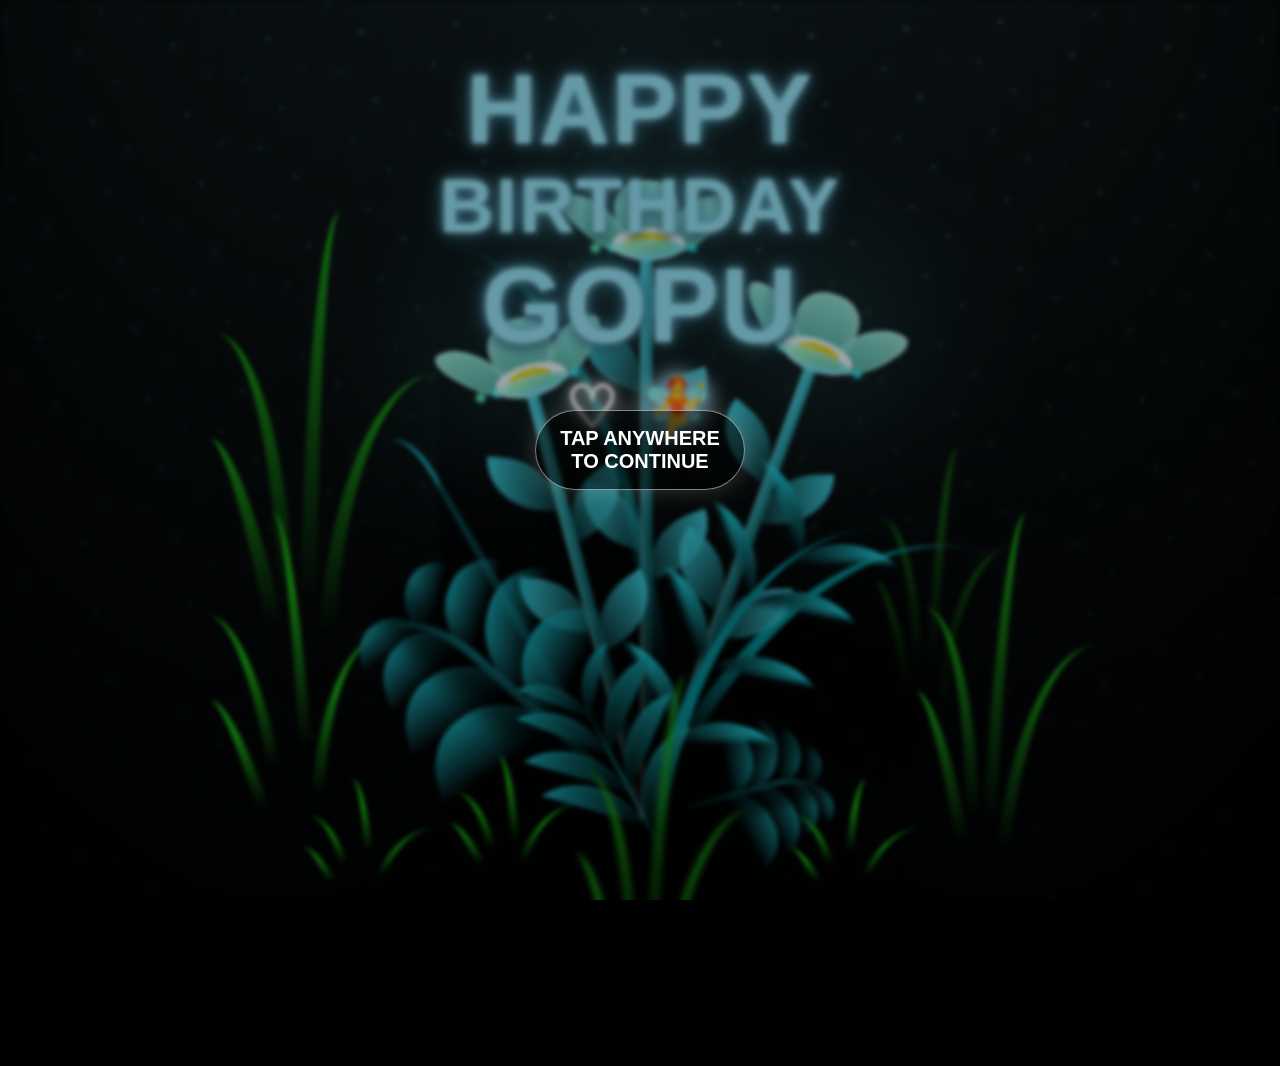
==== commit ff372336: "Rename index_flower_then_text_tap_anywhere-1.html to index.html" ====
--- a/index.html
+++ b/index.html
@@ -30,10 +30,10 @@
 
 </head>
 <body class="not-loaded waiting-for-music">
-  <div id="musicStart"><span> TAP ANYWHERE<br>TO CONTINUE</span></div>
+  <div id="musicStart"><span>TAP ANYWHERE<br>TO CONTINUE</span></div>
 
   <!-- Background music -->
-  <audio id="bgMusic" src="./song.mp3" preload="auto" loop></audio>
+  <audio id="bgMusic" src="./song.mp3" preload="auto"></audio>
 
   <!-- Animated birthday message -->
   <div class="birthday-message" aria-label="Happy Birthday Gopu">
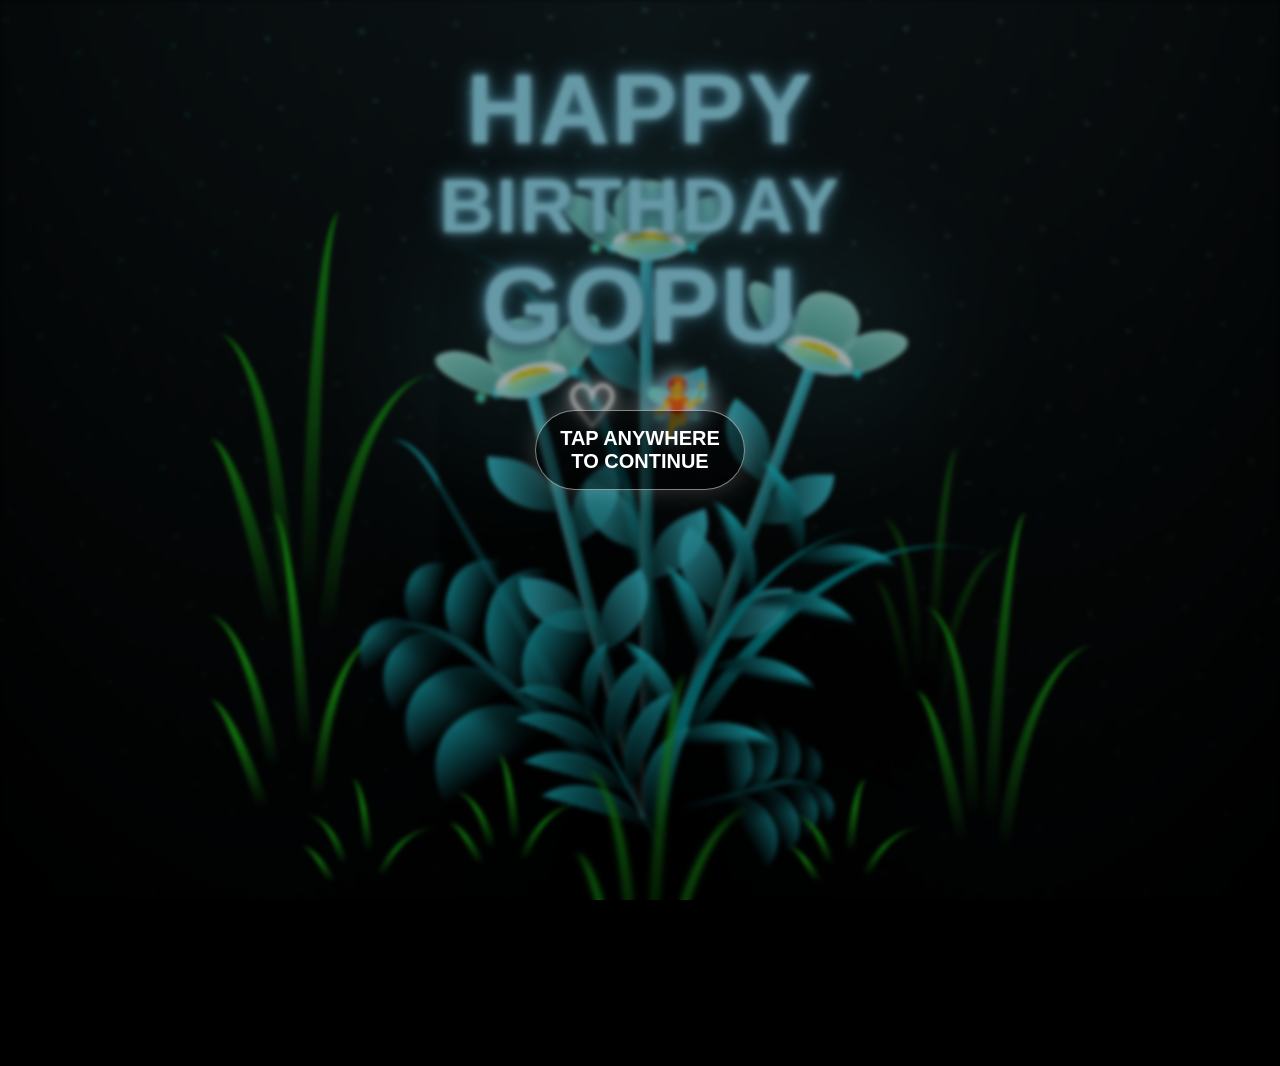
==== commit ae67594d: "Add loop attribute to background music audio element" ====
--- a/index.html
+++ b/index.html
@@ -33,7 +33,7 @@
   <div id="musicStart"><span>TAP ANYWHERE<br>TO CONTINUE</span></div>
 
   <!-- Background music -->
-  <audio id="bgMusic" src="./song.mp3" preload="auto"></audio>
+  <audio id="bgMusic" src="./song.mp3" preload="auto" loop></audio>
 
   <!-- Animated birthday message -->
   <div class="birthday-message" aria-label="Happy Birthday Gopu">
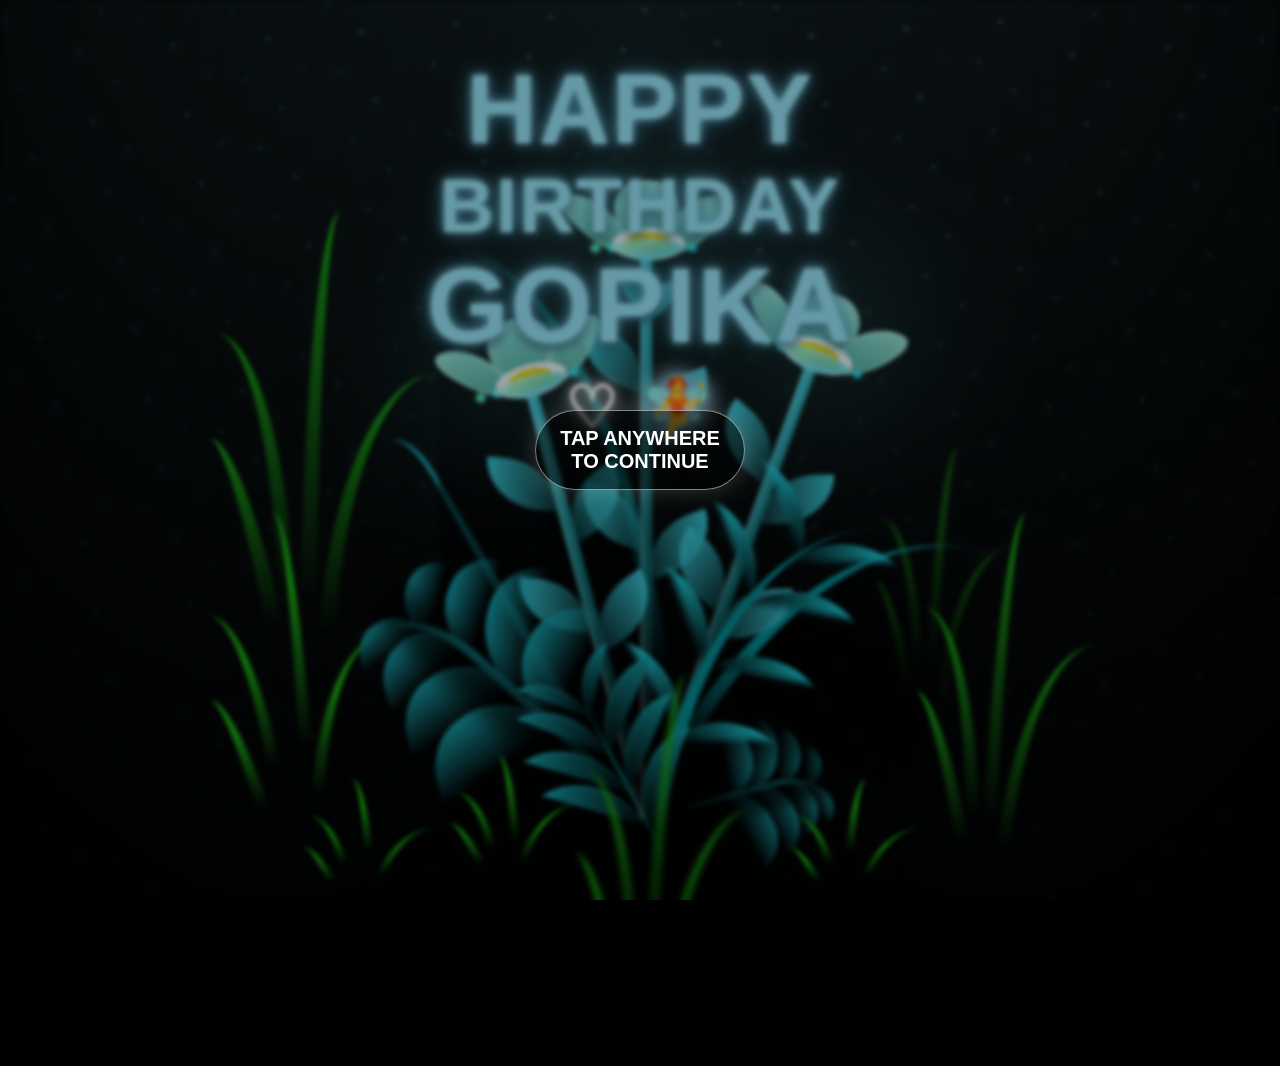
==== commit b77a8b7f: "Update index.html" ====
--- a/index.html
+++ b/index.html
@@ -2,7 +2,7 @@
 <html lang="en" >
 <head>
   <meta charset="UTF-8">
-  <title>CSS Blossoming Flowers | @code_zenith.ai</title>
+  <title>gopika🌹</title>
   <link rel="stylesheet" href="./style.css">
 
 <style>
@@ -39,7 +39,7 @@
   <div class="birthday-message" aria-label="Happy Birthday Gopu">
     <div class="birthday-line happy">HAPPY</div>
     <div class="birthday-line bday">BIRTHDAY</div>
-    <div class="birthday-line gopu">GOPU</div>
+    <div class="birthday-line gopu">GOPIKA</div>
     <div class="birthday-icons">
       <span class="birthday-heart">♡</span>
       <span class="birthday-fairy">🧚</span>
